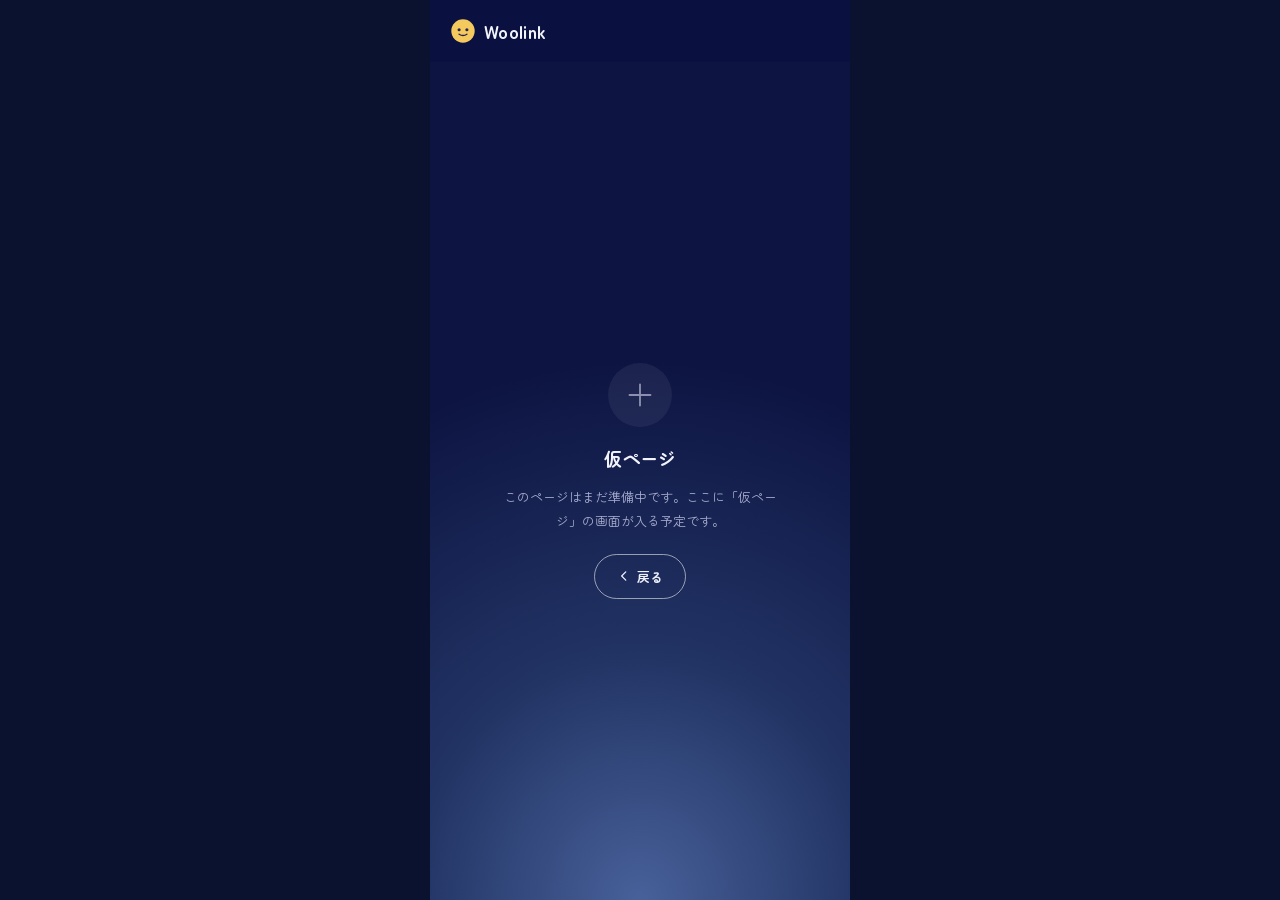
==== placeholder.html @ 37bb602c "Add files via upload" ====
<!DOCTYPE html>
<html lang="ja">
<head>
<meta charset="UTF-8">
<meta name="viewport" content="width=device-width, initial-scale=1.0, maximum-scale=1.0, user-scalable=no">
<title>Woolink</title>
<link rel="stylesheet" href="style.css">
</head>
<body>

<div class="phone">

  <header class="topbar">
    <div class="brand">
      <svg class="brand-mark" viewBox="0 0 40 40" width="26" height="26" aria-hidden="true">
        <circle cx="20" cy="20" r="18" fill="#f4c95d"/>
        <circle cx="14" cy="18" r="2.4" fill="#2a2550"/>
        <circle cx="26" cy="18" r="2.4" fill="#2a2550"/>
        <path d="M14 25 Q20 29 26 25" stroke="#2a2550" stroke-width="2.2" fill="none" stroke-linecap="round"/>
      </svg>
      <span class="brand-name">Woolink</span>
    </div>
  </header>

  <main class="placeholder-main">
    <div class="placeholder-icon">
      <svg viewBox="0 0 24 24" width="28" height="28"><path d="M12 3v18M3 12h18" stroke="#8a90ad" stroke-width="1.6" fill="none" stroke-linecap="round"/></svg>
    </div>
    <h1 id="pageTitle">仮ページ</h1>
    <p>このページはまだ準備中です。ここに「<span id="pageTitle2">この機能</span>」の画面が入る予定です。</p>
    <button class="back-btn" id="backBtn">
      <svg viewBox="0 0 24 24" width="14" height="14"><path d="M15 5l-7 7 7 7" stroke="currentColor" stroke-width="2.2" fill="none" stroke-linecap="round" stroke-linejoin="round"/></svg>
      戻る
    </button>
  </main>

</div>

<script>
  const params = new URLSearchParams(window.location.search);
  const title = params.get('title') || '仮ページ';
  document.title = 'Woolink | ' + title;
  document.getElementById('pageTitle').textContent = title;
  document.getElementById('pageTitle2').textContent = title;

  document.getElementById('backBtn').addEventListener('click', () => {
    if (window.history.length > 1) {
      window.history.back();
    } else {
      window.location.href = 'index.html';
    }
  });
</script>

</body>
</html>
---- style.css ----
@import url('https://fonts.googleapis.com/css2?family=Zen+Maru+Gothic:wght@400;500;700&display=swap');

* { box-sizing: border-box; }

html, body {
  margin: 0;
  padding: 0;
  height: 100%;
  font-family: 'Zen Maru Gothic', 'Hiragino Maru Gothic ProN', 'Hiragino Sans', sans-serif;
  background: #0a1230;
}

body {
  display: flex;
  justify-content: center;
  align-items: flex-start;
  min-height: 100vh;
}

.phone {
  position: relative;
  width: 100%;
  max-width: 420px;
  min-height: 100vh;
  overflow: hidden;
  background:
    radial-gradient(120% 60% at 50% 100%, #48619a 0%, #223464 45%, #0d1442 100%);
  color: #eef0fb;
  display: flex;
  flex-direction: column;
}

/* ---------- Header ---------- */

.topbar {
  display: flex;
  align-items: center;
  justify-content: space-between;
  padding: 18px 20px;
  background: #0a1140;
}

.brand {
  display: flex;
  align-items: center;
  gap: 8px;
}

.brand-name {
  font-weight: 700;
  font-size: 18px;
  letter-spacing: 0.02em;
  color: #f3f4fb;
}

.menu-btn {
  width: 32px;
  height: 26px;
  background: none;
  border: none;
  padding: 0;
  display: flex;
  flex-direction: column;
  justify-content: space-between;
  cursor: pointer;
}

.menu-btn span {
  display: block;
  height: 2.5px;
  width: 100%;
  background: #eef0fb;
  border-radius: 2px;
  transition: transform 0.2s ease, opacity 0.2s ease;
}

.menu-btn.open span:nth-child(1) { transform: translateY(11px) rotate(45deg); }
.menu-btn.open span:nth-child(2) { opacity: 0; }
.menu-btn.open span:nth-child(3) { transform: translateY(-11px) rotate(-45deg); }

/* ---------- Dropdown menu ---------- */

.menu-panel {
  position: absolute;
  top: 62px;
  right: 16px;
  z-index: 20;
  width: 200px;
  background: #f7f6f2;
  border-radius: 14px;
  box-shadow: 0 12px 30px rgba(0,0,0,0.35);
  padding: 6px;
  display: flex;
  flex-direction: column;
}

.menu-panel[hidden] {
  display: none;
}

.menu-item {
  display: flex;
  align-items: center;
  justify-content: space-between;
  padding: 13px 14px;
  color: #2b2b3a;
  text-decoration: none;
  font-size: 14.5px;
  border-radius: 10px;
}

.menu-item:not(:last-child) {
  border-bottom: 1px solid #e7e5dd;
  border-radius: 10px 10px 0 0;
}

.menu-item:active,
.menu-item:hover {
  background: #ece9e1;
}

.menu-item svg {
  color: #9c9a90;
  flex-shrink: 0;
}

/* ---------- Content ---------- */

.content {
  padding: 22px 20px 0;
  flex: 1;
}

.friend-card {
  background: rgba(20, 28, 62, 0.55);
  border: 1px solid rgba(255,255,255,0.06);
  border-radius: 16px;
  padding: 16px 18px;
  text-align: center;
}

.friend-card h1 {
  margin: 0 0 8px;
  font-size: 14px;
  font-weight: 700;
  color: #cfd3f0;
}

.friend-card p {
  margin: 0;
  font-size: 12px;
  line-height: 1.7;
  color: #b7bce0;
}

.actions {
  display: flex;
  gap: 16px;
  margin-top: 22px;
}

.action-tile {
  position: relative;
  flex: 1;
  aspect-ratio: 1 / 1;
  border-radius: 20px;
  display: flex;
  flex-direction: column;
  align-items: center;
  justify-content: center;
  gap: 10px;
  text-decoration: none;
  box-shadow: 0 10px 22px rgba(0,0,0,0.25);
}

.action-tile.diary {
  background: linear-gradient(155deg, #6f7bf2 0%, #5762e0 60%, #4b57d6 100%);
}

.action-tile.call {
  background: rgba(35, 44, 82, 0.75);
  border: 1px solid rgba(255,255,255,0.06);
}

.tile-label {
  font-size: 13px;
  font-weight: 700;
  color: #f5f5fb;
}

.action-tile.call .tile-label {
  color: #8a90ad;
}

.badge {
  position: absolute;
  top: -8px;
  left: -8px;
  width: 18px;
  height: 18px;
  border-radius: 50%;
  background: #f2c94c;
  border: 2px solid #0d1442;
  box-shadow: 0 3px 8px rgba(0,0,0,0.3);
  display: none;
}

.badge.is-visible {
  display: block;
}

/* ---------- Footer / mascot ---------- */

.mascot-row {
  display: flex;
  align-items: flex-end;
  gap: 10px;
  padding: 24px 18px 26px;
  margin-top: auto;
}

.guide-bubble {
  position: relative;
  background: #e8e7e2;
  color: #2b2b3a;
  text-decoration: none;
  font-size: 13px;
  font-weight: 700;
  padding: 12px 22px;
  border-radius: 10px;
  margin-bottom: 18px;
}

.guide-bubble::after {
  content: "";
  position: absolute;
  left: -8px;
  bottom: 12px;
  border-width: 6px 8px 6px 0;
  border-style: solid;
  border-color: transparent #e8e7e2 transparent transparent;
}

/* ---------- Placeholder page ---------- */

.placeholder-main {
  flex: 1;
  display: flex;
  flex-direction: column;
  align-items: center;
  justify-content: center;
  text-align: center;
  padding: 40px 24px;
  gap: 14px;
}

.placeholder-main h1 {
  font-size: 18px;
  color: #f3f4fb;
  margin: 0;
}

.placeholder-main p {
  font-size: 13px;
  color: #a9adcf;
  line-height: 1.8;
  margin: 0;
  max-width: 280px;
}

.placeholder-icon {
  width: 64px;
  height: 64px;
  border-radius: 50%;
  background: rgba(255,255,255,0.06);
  display: flex;
  align-items: center;
  justify-content: center;
  margin-bottom: 4px;
}

.back-btn {
  display: inline-flex;
  align-items: center;
  gap: 6px;
  background: none;
  border: 1px solid rgba(255,255,255,0.55);
  color: #eef0fb;
  font-family: inherit;
  font-size: 13px;
  font-weight: 700;
  padding: 12px 22px;
  border-radius: 999px;
  cursor: pointer;
  margin-top: 8px;
}

.back-btn:active {
  background: rgba(255,255,255,0.1);
}
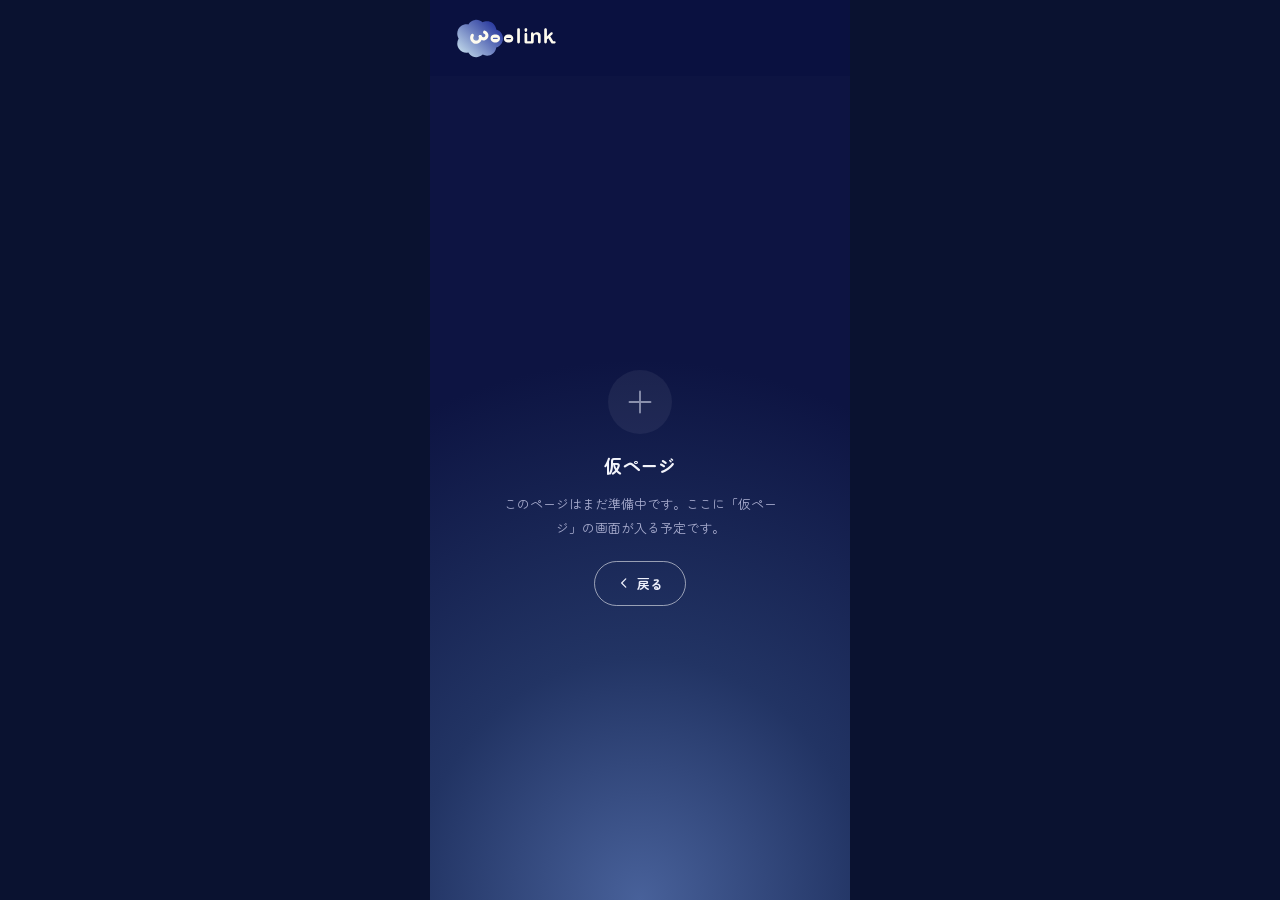
==== commit eee5bfda: "ヘッダーロゴの変更 ヘッダーのロゴを変更しました。" ====
--- a/placeholder.html
+++ b/placeholder.html
@@ -12,13 +12,7 @@
 
   <header class="topbar">
     <div class="brand">
-      <svg class="brand-mark" viewBox="0 0 40 40" width="26" height="26" aria-hidden="true">
-        <circle cx="20" cy="20" r="18" fill="#f4c95d"/>
-        <circle cx="14" cy="18" r="2.4" fill="#2a2550"/>
-        <circle cx="26" cy="18" r="2.4" fill="#2a2550"/>
-        <path d="M14 25 Q20 29 26 25" stroke="#2a2550" stroke-width="2.2" fill="none" stroke-linecap="round"/>
-      </svg>
-      <span class="brand-name">Woolink</span>
+      <img class="brand-name" src="picture/woolinkロゴ.svg" alt="Woolink">
     </div>
   </header>
 
--- a/style.css
+++ b/style.css
@@ -47,10 +47,10 @@
 }
 
 .brand-name {
-  font-weight: 700;
-  font-size: 18px;
-  letter-spacing: 0.02em;
-  color: #f3f4fb;
+  display: block;
+  width: 120px;
+  height: 40px;
+  object-fit: contain;
 }
 
 .menu-btn {
